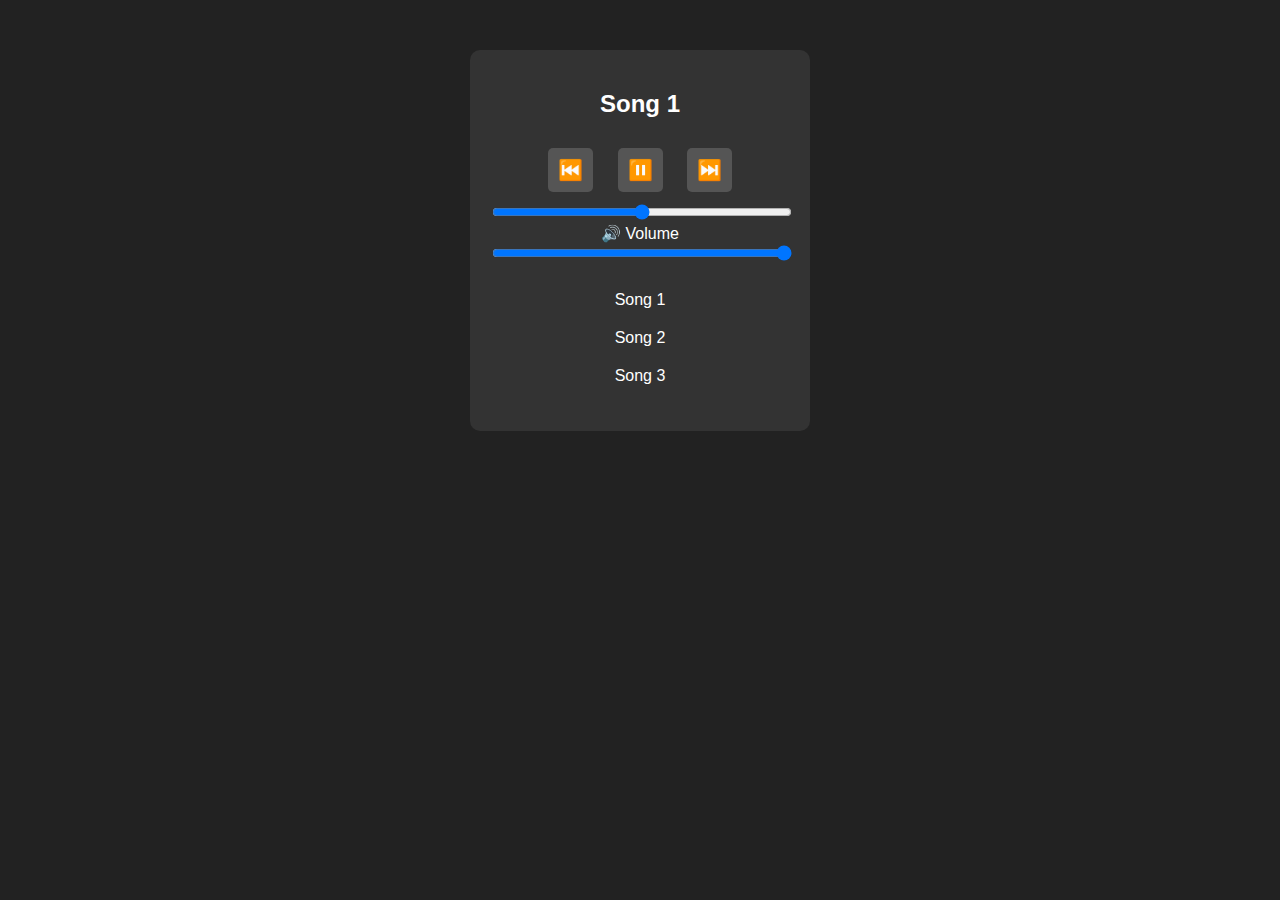
==== Charmcity Ent/index.html @ 16262363 "Added basic music player with play, pause, seek, volume, and playlist" ====
<!DOCTYPE html>
<html lang="en">
<head>
    <meta charset="UTF-8">
    <meta name="viewport" content="width=device-width, initial-scale=1.0">
    <title>Music Player</title>
    <link rel="stylesheet" href="style.css">
</head>
<body>
    <div class="player">
        <h2 id="track-title">Song Name</h2>
        <audio id="audio-player" src="music/song1.mp3"></audio>
        
        <div class="controls">
            <button id="prev">⏮️</button>
            <button id="playPause">▶️</button>
            <button id="next">⏭️</button>
        </div>
        
        <input type="range" id="seek-bar" value="0">
        
        <div class="volume-controls">
            <label>🔊 Volume</label>
            <input type="range" id="volume-bar" min="0" max="1" step="0.1" value="1">
        </div>
        
        <ul id="playlist">
            <li class="track" data-src="music/song1.mp3">Song 1</li>
            <li class="track" data-src="music/song2.mp3">Song 2</li>
            <li class="track" data-src="music/song3.mp3">Song 3</li>
        </ul>
    </div>

    <script src="script.js"></script>
</body>
</html>
---- Charmcity Ent/style.css ----
body {
    font-family: Arial, sans-serif;
    text-align: center;
    background: #222;
    color: white;
}

.player {
    width: 300px;
    margin: 50px auto;
    padding: 20px;
    background: #333;
    border-radius: 10px;
}

.controls button {
    font-size: 20px;
    margin: 10px;
    padding: 10px;
    background: #555;
    border: none;
    border-radius: 5px;
    color: white;
    cursor: pointer;
}

.controls button:hover {
    background: #777;
}

#seek-bar, #volume-bar {
    width: 100%;
}

#playlist {
    list-style: none;
    padding: 0;
}

.track {
    padding: 10px;
    cursor: pointer;
}

.track:hover {
    background: #444;
}
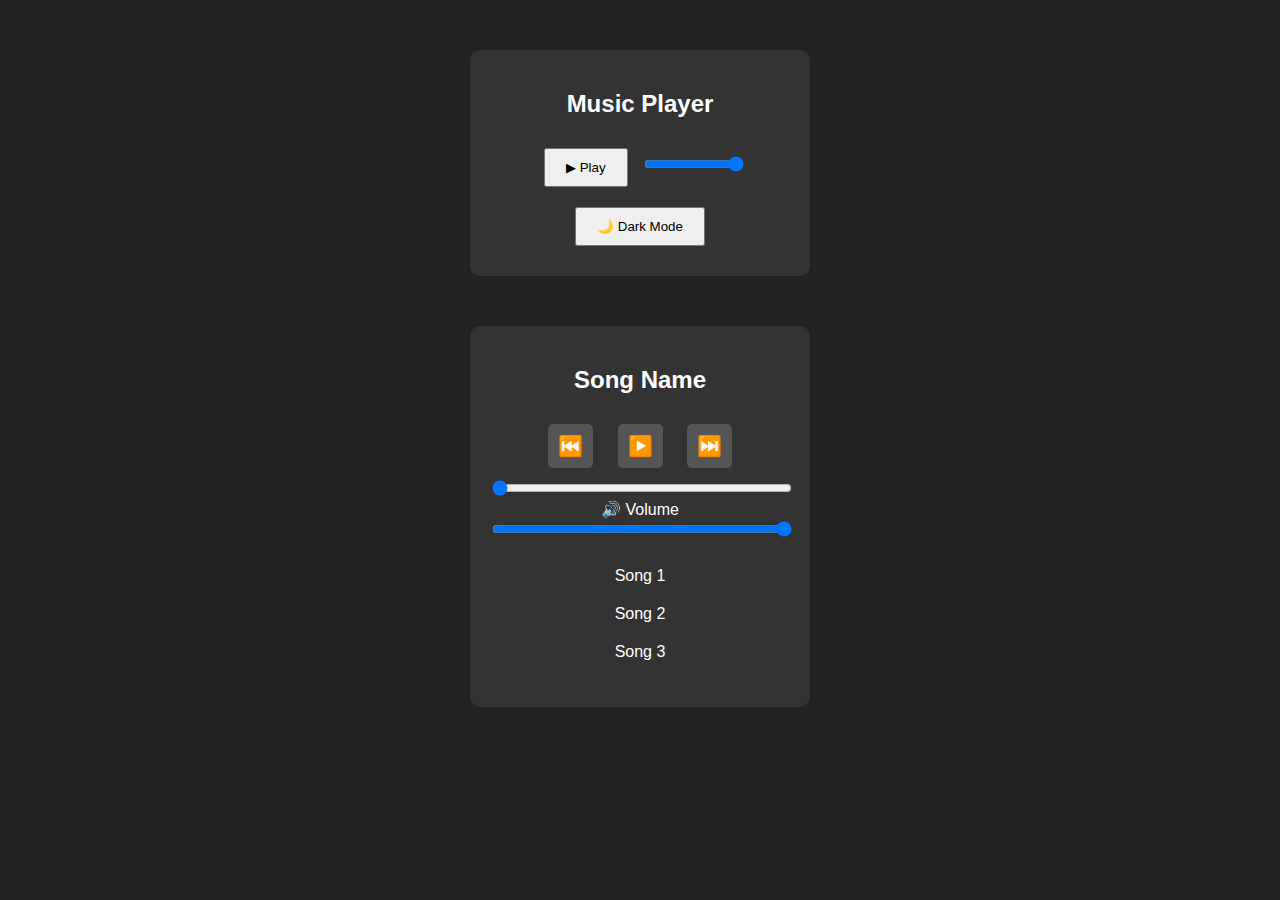
==== commit fb33b17a: "Added Dark Mode and Volume Control" ====
--- a/Charmcity Ent/index.html
+++ b/Charmcity Ent/index.html
@@ -7,6 +7,14 @@
     <link rel="stylesheet" href="style.css">
 </head>
 <body>
+    <div class="player">
+        <h2>Music Player</h2>
+        <audio id="audio" src="song.mp3"></audio>
+        <button id="playPause">▶ Play</button>
+        <input type="range" id="volume" min="0" max="1" step="0.1" value="1">
+        <button id="darkMode">🌙 Dark Mode</button>
+    </div>
+    
     <div class="player">
         <h2 id="track-title">Song Name</h2>
         <audio id="audio-player" src="music/song1.mp3"></audio>
--- a/Charmcity Ent/style.css
+++ b/Charmcity Ent/style.css
@@ -45,3 +45,28 @@
 .track:hover {
     background: #444;
 }
+
+body {
+    font-family: Arial, sans-serif;
+    text-align: center;
+    transition: background 0.3s, color 0.3s;
+}
+
+.dark-mode {
+    background: #121212;
+    color: white;
+}
+
+.player {
+    margin-top: 50px;
+}
+
+button {
+    margin: 10px;
+    padding: 10px 20px;
+    cursor: pointer;
+}
+
+#volume {
+    width: 100px;
+}
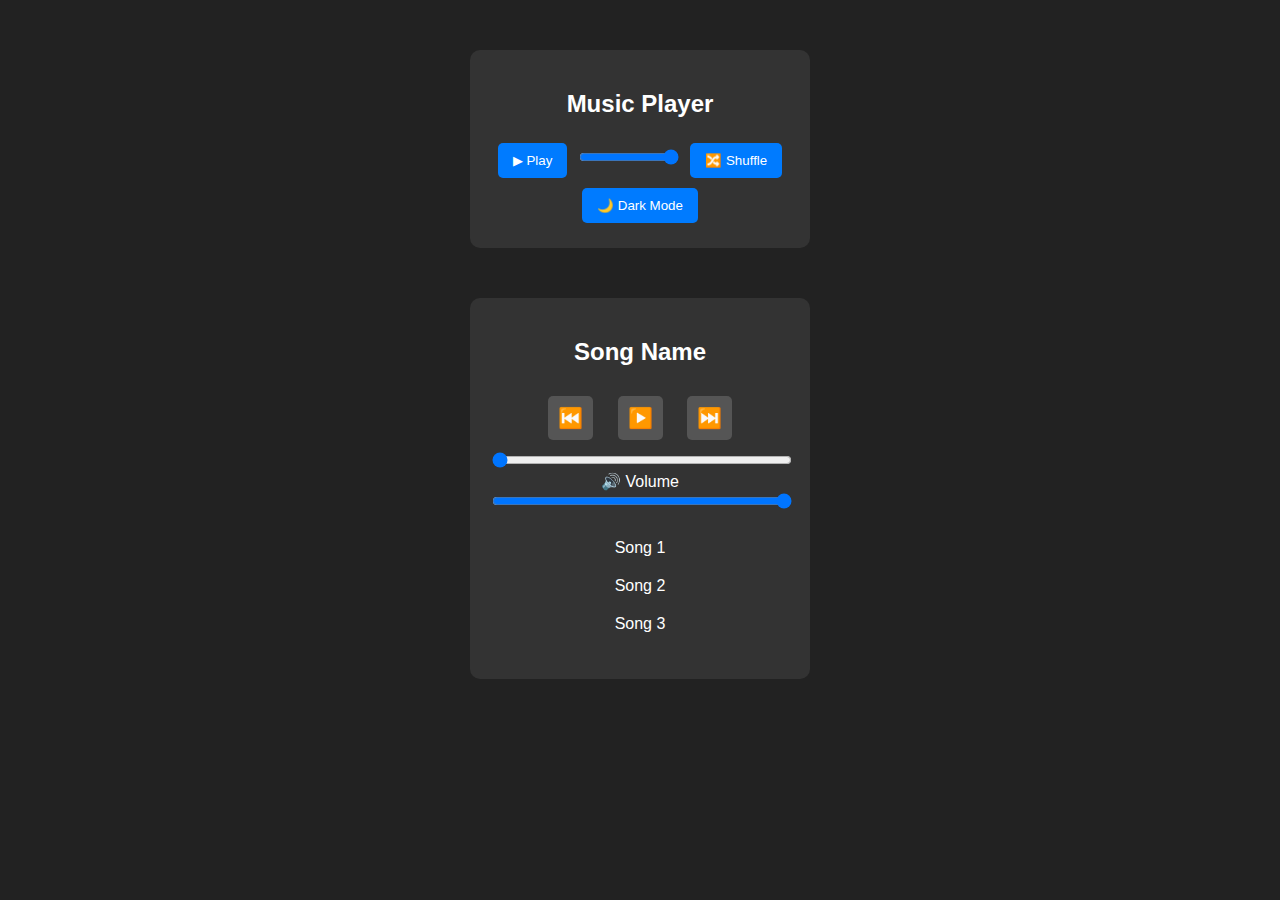
==== commit 039c5b4a: "Fixed shuffle feature and improved functionality" ====
--- a/Charmcity Ent/index.html
+++ b/Charmcity Ent/index.html
@@ -12,6 +12,7 @@
         <audio id="audio" src="song.mp3"></audio>
         <button id="playPause">▶ Play</button>
         <input type="range" id="volume" min="0" max="1" step="0.1" value="1">
+        <button id="shuffle">🔀 Shuffle</button>
         <button id="darkMode">🌙 Dark Mode</button>
     </div>
     
--- a/Charmcity Ent/style.css
+++ b/Charmcity Ent/style.css
@@ -70,3 +70,17 @@
 #volume {
     width: 100px;
 }
+
+button {
+    margin: 5px;
+    padding: 10px 15px;
+    cursor: pointer;
+    border: none;
+    border-radius: 5px;
+    background: #007bff;
+    color: white;
+}
+
+button:hover {
+    background: #0056b3;
+}
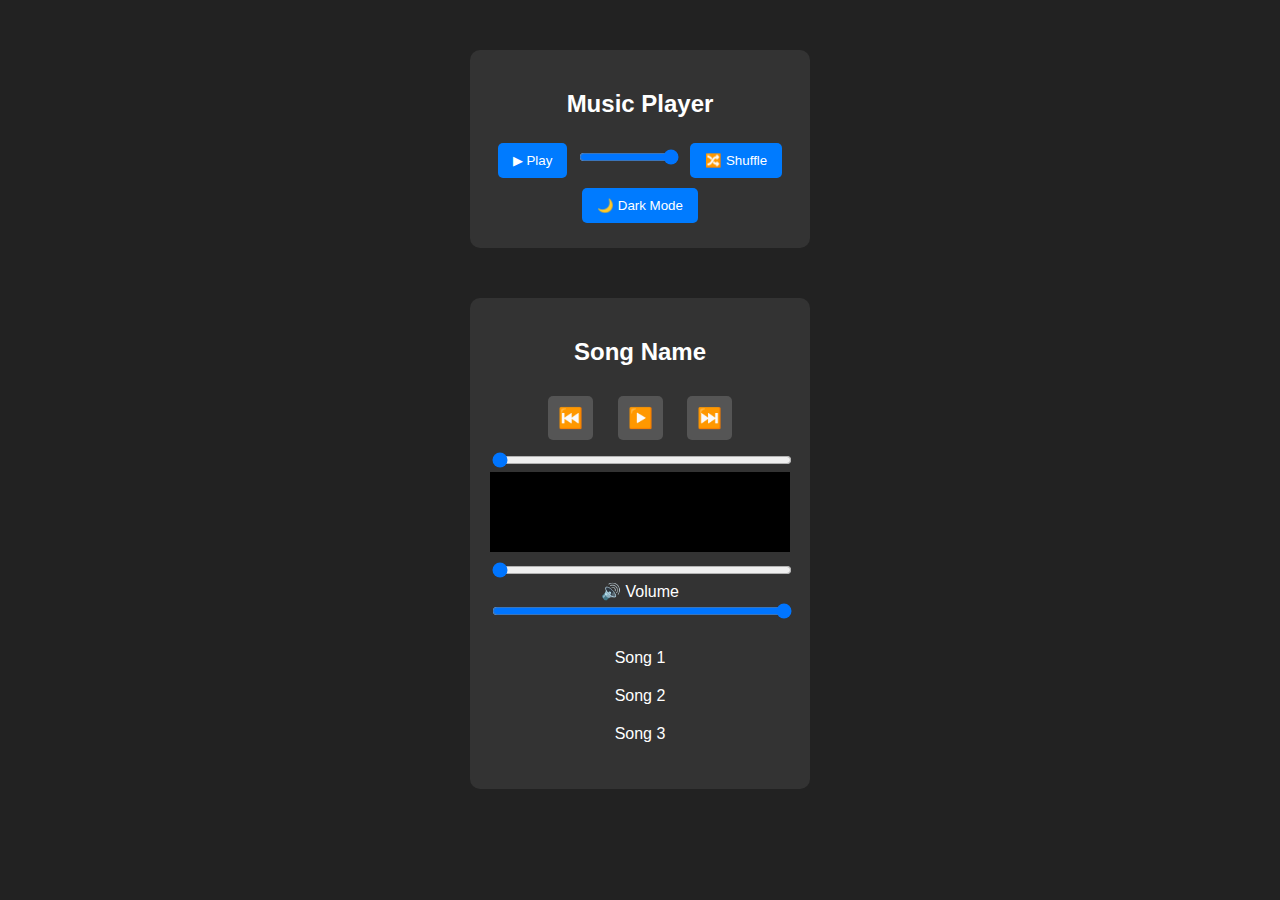
==== commit d414b540: "Added progress bar and visualizer animation" ====
--- a/Charmcity Ent/index.html
+++ b/Charmcity Ent/index.html
@@ -27,6 +27,10 @@
         </div>
         
         <input type="range" id="seek-bar" value="0">
+
+        <canvas id="visualizer"></canvas>  
+<input type="range" id="progress" min="0" value="0" step="1">
+
         
         <div class="volume-controls">
             <label>🔊 Volume</label>
--- a/Charmcity Ent/style.css
+++ b/Charmcity Ent/style.css
@@ -84,3 +84,15 @@
 button:hover {
     background: #0056b3;
 }
+
+#progress {
+    width: 100%;
+    margin-top: 10px;
+}
+
+#visualizer {
+    width: 100%;
+    height: 80px;
+    background: black;
+    display: block;
+}
